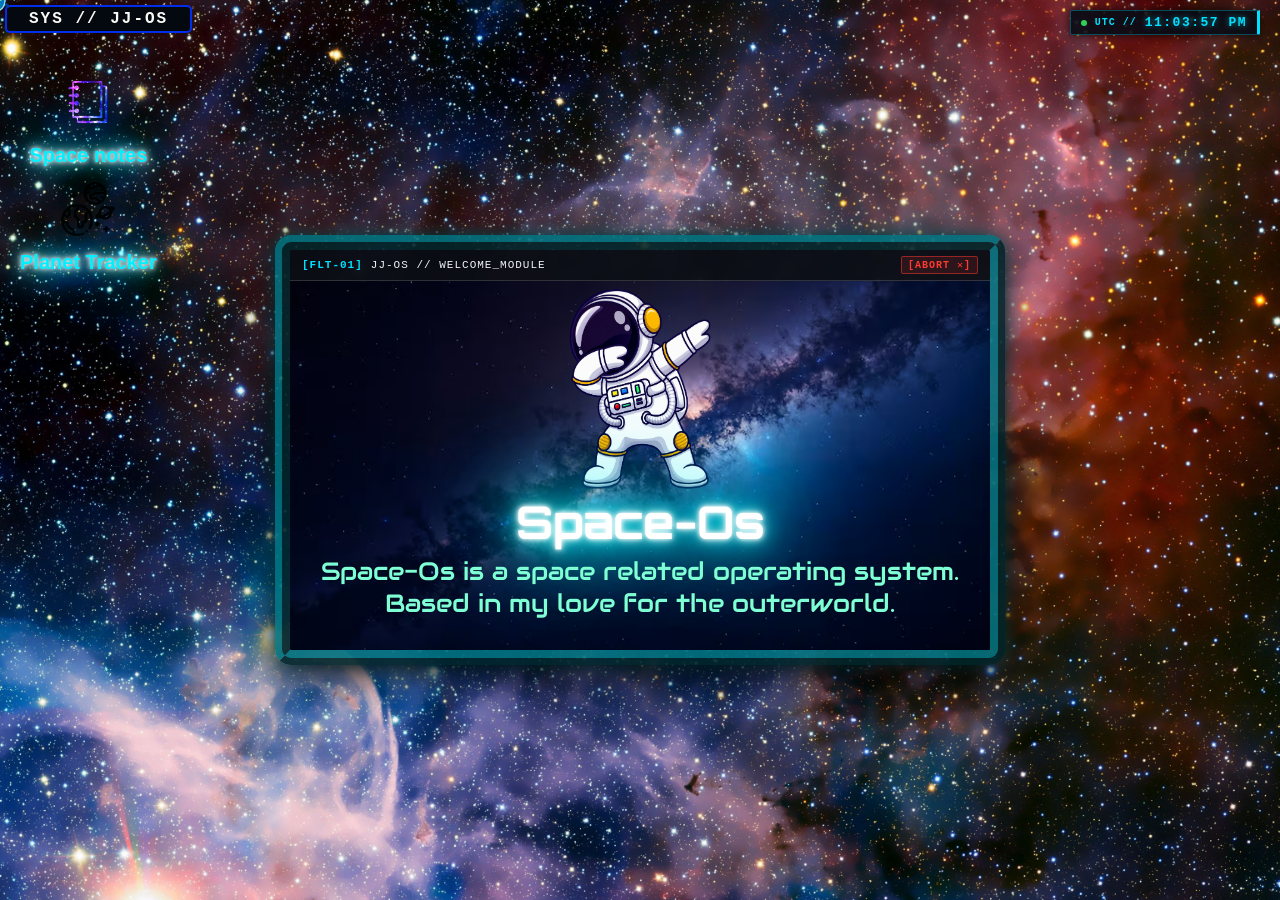
==== index.html @ 27deb39b "changed the look of my button" ====
<!DOCTYPE html>
<html lang="en">
<head>
  <meta charset="UTF-8">
  <meta name="viewport" content="width=device-width, initial-scale=1.0">
  <title>JJ-OS</title>
  <link rel="stylesheet" href="style.css">
  <link rel="stylesheet" href="Buttons.css">
  <link rel="preconnect" href="https://fonts.googleapis.com">
  <link rel="preconnect" href="https://fonts.gstatic.com" crossorigin>
  <link href="https://fonts.googleapis.com/css2?family=Share+Tech+Mono&display=swap" rel="stylesheet">
</head>
<body style="background-image: url('Main.png'); background-size: cover; background-repeat: no-repeat; background-position: center; margin: 0; height: 100vh; width: 100vw; overflow: hidden;">
  <div id="top" style="position: absolute; top: 0; left: 0; width: 100%; z-index: 9999; pointer-events: none;">
    <div id="timeElement" style="position: absolute; top: 10px; right: 20px; pointer-events: auto;"></div>
    <span id="welcomeopen" class="nc" style="pointer-events: auto;">
      SYS // JJ-OS
    </span>
  </div>

  <div id="welcome" style="position: absolute; top: 50%; left: 50%; transform: translate(-50%, -50%); width: 700px; height: 400px; border: 4mm ridge rgba(0, 112, 125, 0.9); border-radius: 16px; overflow: hidden; box-shadow: 0 10px 40px rgba(0, 0, 0, 0.95), 0 0 15px rgba(0, 112, 125, 0.8);">
    <div id="welcomeheader" style="height: 30px; background: rgba(8, 12, 20, 0.95); backdrop-filter: blur(5px); cursor: move; display: flex; align-items: center; justify-content: space-between; padding: 0 12px; color: #d1d5db; font-family: 'Consolas', 'Courier New', monospace; font-size: 11px; letter-spacing: 1px; border-bottom: 1px solid rgba(255, 255, 255, 0.15);">
      <div style="display: flex; align-items: center; gap: 8px;">
        <span style="color: #00e1ff; font-weight: bold;">[FLT-01]</span>
        <span style="text-transform: uppercase; color: #f3f4f6;">JJ-OS // WELCOME_MODULE</span>
      </div>
      <span id="welcomeclose" class="close-button1">
        [ABORT ✕]
      </span>
    </div>
    <iframe src="welcome.html" style="width: 100%; height: calc(100% - 30px); border: none; display: block;"></iframe>
  </div>

  <div id="desktopApps" style="padding-top: 60px; padding-left: 20px; display: inline-block;">
    <div id="notesOpen" class="desktop-icon" onclick="handleIconTap(event, this)">
      <img src="note.png" style="width: 54px; height: 54px; object-fit: contain;">
      <p class="app-title">Space notes</p>
    </div>
    <div id="starchartOpen" class="desktop-icon" onclick="handleIconTap(event, this)">
      <img src="planets.png" style="width: 54px; height: 54px; object-fit: contain;">
      <p class="app-title">Planet Tracker</p>
    </div>
  </div>

  <div id="spaceNotesApp" style="position: absolute; top: 120px; left: 300px; display: none; width: 800px; height: 500px; border: 4mm ridge rgba(0, 112, 125, 0.9); border-radius: 16px; overflow: hidden; box-shadow: 0 10px 40px rgba(0, 0, 0, 0.95), 0 0 15px rgba(0, 112, 125, 0.8);">
    <div id="spaceNotesAppheader" style="height: 30px; background: rgba(8, 12, 20, 0.95); backdrop-filter: blur(5px); cursor: move; display: flex; align-items: center; justify-content: space-between; padding: 0 12px; color: #d1d5db; font-family: 'Consolas', 'Courier New', monospace; font-size: 11px; letter-spacing: 1px; border-bottom: 1px solid rgba(255, 255, 255, 0.15);">
      <div style="display: flex; align-items: center; gap: 8px;">
        <span style="color: #00e1ff; font-weight: bold;">[APP-02]</span>
        <span style="text-transform: uppercase; color: #f3f4f6;">JJ-OS // SPACE_NOTES</span>
      </div>
      <button id="notesClose" class="close-button">[ABORT ✕]</button>
    </div>
    <iframe src="notes.html" style="width: 100%; height: calc(100% - 30px); border: none; display: block;"></iframe>
  </div>

  <div id="starchart-window" style="position: absolute; top: 140px; left: 350px; display: none; width: 800px; height: 500px; border: 4mm ridge rgba(0, 112, 125, 0.9); border-radius: 16px; overflow: hidden; box-shadow: 0 10px 40px rgba(0, 0, 0, 0.95), 0 0 15px rgba(0, 112, 125, 0.8);">
    <div id="starchart-windowheader" style="height: 30px; background: rgba(8, 12, 20, 0.95); backdrop-filter: blur(5px); cursor: move; display: flex; align-items: center; justify-content: space-between; padding: 0 12px; color: #d1d5db; font-family: 'Consolas', 'Courier New', monospace; font-size: 11px; letter-spacing: 1px; border-bottom: 1px solid rgba(255, 255, 255, 0.15);">
      <div style="display: flex; align-items: center; gap: 8px;">
        <span style="color: #00e1ff; font-weight: bold;">[APP-03]</span>
        <span style="text-transform: uppercase; color: #f3f4f6;">JJ-OS // PLANET_TRACKER</span>
      </div>
      <button id="starchartClose" class="close-button">[ABORT ✕]</button>
    </div>
    <iframe src="starchart.html" style="width: 100%; height: calc(100% - 30px); border: none; display: block;"></iframe>
  </div>

  <div class="cursor1">
    <svg viewBox="0 0 24 24" width="100%" height="100%" fill="none" xmlns="http://www.w3.org/2000/svg">
      <path d="M12 2C12 2 7 6 7 13C7 17 9 20 12 22C15 20 17 17 17 13C17 6 12 2 12 2Z" fill="#0077b6" stroke="#90e0ef" stroke-width="1.5"/>
      <path d="M7 14L3 17V20L7 18V14Z" fill="#023e8a"/>
      <path d="M17 14L21 17V20L17 18V14Z" fill="#023e8a"/>
      <circle cx="12" cy="10" r="2.5" fill="#011627" stroke="#90e0ef" stroke-width="1"/>
    </svg>
  </div>

  <script>
  document.addEventListener('mousemove', (e) => {
    window.parent.postMessage({ type: 'cursorMove', x: e.clientX, y: e.clientY }, '*');
  });
  
  document.addEventListener('mousedown', () => {
    window.parent.postMessage({ type: 'cursorDown' }, '*');
  });
  
  document.addEventListener('mouseup', () => {
    window.parent.postMessage({ type: 'cursorUp' }, '*');
  });
  </script>
  <script src="script.js"></script>

</body>
</html>
---- style.css ----
h1{
    color:#fff;
    font-size: 45px;
    font-family:'Orbitron', monospace;
    text-shadow: 
    0 0 4px #fff,
    0 0 10px #fff,
    0 0 20px #00FFFF,
    0 0 40px #00FFFF,
    0 0 80px #00FFFF,
    0 0 100px #00FFFF,
    0 0 150px #00FFFF;
    margin-bottom: 0;
    margin-top: 5px;
}
p{
    font-size: 25px;
    margin-top: 5px;
    color:aquamarine;
    font-family:'Audiowide', sans-serif
    
}
body,html{
    margin: 0;
    padding: 0;
    width: 100%;
    height: 100%;
    overflow: hidden;
}
.close-button1{
  display: flex;
  align-items: center;
  padding: 2px 6px;
  background: rgba(255, 59, 48, 0.12);
  color: #ff3b30;
  font-family: 'Consolas', 'Courier New', monospace;
  font-size: 10px;
  font-weight: bold;
  letter-spacing: 1px;
  border: 1px solid rgba(255, 59, 48, 0.5);
  border-radius: 2px;
  cursor: pointer;
  user-select: none;
  transition: all 0.2s ease;
  
}

.close-button1:hover{
    background-color:rgb(250, 66, 66);
}
.close-button1:active{
    scale: 0.98;
}
*{cursor:none;}

.cursor1{
    position:fixed;
    top:0;
    left:0;
    width: 24px;
    height: 24px;
    pointer-events:none;
    z-index:9999;
    transform:translate(-50%,-50%);

}
.thruster-particle {
    position: fixed;
    width: 6px;
    height: 6px;
    background-color: #00f0ff;
    border-radius: 50%;
    pointer-events: none;
    z-index: 99998;
    transform: translate(-50%, -50%);
    animation: thrusterFade 0.4s linear forwards;}

@keyframes thrusterFade {
    0% {
        opacity: 1;
        transform: translate(-50%, -50%) scale(1);
        background-color: #00f0ff;
        box-shadow: 0 0 8px #00f0ff;
    }
    50% {
        background-color: #ff9900;
        box-shadow: 0 0 8px #ff9900;
    }
    100% {
        opacity: 0;
        transform: translate(-50%, -50%) scale(0.2);
        background-color: #ff2200;
        box-shadow: 0 0 8px #ff2200;
    }}
    .no{
    position:absolute;
    display:inline-block;
    padding: 4px 25px;
    font-size: 15px;
    font-weight:800;
    text-align: center;
    border-radius:0;
    border: 2px solid rgba(0, 225, 255, 0.4); 
    border-left: 3px solid #00e1ff;
    background-color:rgba(8, 12, 20, 0.95);
    margin-top: 2px;
    user-select:none;
    font-family:'Share Tech Mono', monospace;
    color:white;
}
.no:hover{
    background-color:rgba(35, 41, 54, 0.82);
    border-color: rgba(112, 238, 255, 0.4);
}
.notes-container {
    height: 100vh;
    width:100%;
    background:#080c14;
    display:flex;
    flex-direction:row;
    overflow:hidden;
}
.sidebar{
    width:220px;
    background-color:rgba(8,12,20,0.95);
    display:flex;
    flex-direction:column;
    border-right: 1px solid rgba(0, 225, 255, 0.3);
    padding: 10px;
    gap: 15px;
    box-sizing:border-box;
}
.content-area{
    display:flex;
    flex-direction:column;
    flex:1;
    padding: 20px;
    gap: 15px;
    background-color:rgba(8,12,20,0.95);
    overflow:hidden;
}
.log-list{
    display:flex;
    flex-direction:column;
    gap: 10px;
    overflow-y:hidden;
}
.log-item{
    padding: 12px;
    background-color: rgba(4, 8, 15, 0.6);
    border:1px solid rgba(0, 225, 255, 0.2);
}
.log-item:active{
    border:1px solid rgba(0, 225, 255, 0.1);
    background-color: rgba(0, 225, 255, 0.1);
}
.sidebar-header{
    display:flex;
    flex-direction: row;
    justify-content: space-between;
    font-family:'Share Tech Mono', monospace;
    font-size: 20px;
    letter-spacing:  1.5px;
    color: #00a8b5;
    margin-bottom: 10px;
    border-bottom:2px solid rgba(0, 225, 255, 0.15);
}
.log-title{
    font-family:'Orbitron', sans-serif;
    color:white;
    font-weight: bold;
    margin-top: 0;
}      
.log-date{
    font-family:'Share Tech Mono', monospace;
    color: #00a8b5;
    font-size: larger;
} 
.th{
    display: flex;
    flex-direction: row;
    justify-content: space-between;
    padding-top: 10px;
    padding-right :0px;
    border: 1px solid rgba(0, 225, 255, 0.3);
    background: rgba(4, 8, 15,1);
    align-items:center

}
.status-ok{
    font-family:'Share Tech Mono', monospace;
    color:#00ff88;
    font-size: 12px;
    font-weight: bold;
    letter-spacing: 1px;

}
.th h2{
    font-family: 'Orbitron', sans-serif;
    color: #ffffff;
    font-size: 1.1rem;
    letter-spacing: 2px;
    margin: 0;
}
.th p{
    font-size: 14px;
    padding-right: 0px;
}
.ec{
    display:flex;
    flex-direction: column;
    flex: 1;
    background: rgba(4, 8, 5, 0.8);
    border: 1px solid rba(0,225,255,0.3);
    padding: 15px;
    box-sizing: border-box;
}
.prompt{
    font-family:'Share Tech Mono', monospace;
    font-size: 15px;
    font-weight: bold;
    color:rgba(0, 225, 255, 0.7) ;
}
.log-input{
    display: flex;
    flex:1;
    overflow: hidden;
    width: 100%;
    background-color: rgba(4, 8, 5, 0.8);
    color: #e0f7fc;
    font-family:'Share Tech Mono', monospace;
    border: none;
    outline: none;
}
.l-button{
    display: block;
    width:100%;
    padding-top: 10px;
    font-family:'Share Tech Mono', monospace;
    font-size: 19px;
    font-weight: bold;
    color:#00e1ff;
    background: rgb(2, 5, 10);
    border: 1px solid #00e1ff;
}
.l-button:hover{
    background: #00e1ff;
    color:black;
    border: 1px solid black;
}
.l-button:active{
    scale: 0.98;
}
.app-title{
    font-family: 'Orbitron', sans-serif;
    font-size: 20px;
    color:#00f0ff;
    text-shadow: 
    0 0 4px #fff,
    0 0 10px #fff,
    0 0 20px #00FFFF,
    0 0 40px #00FFFF,
    0 0 80px #00FFFF,
    0 0 100px #00FFFF,
    0 0 150px #00FFFF;
    margin-bottom: 0;
    margin-top: 5px;
    font-weight: bold;
}
.desktop-icon{
    display:flex;
    flex-direction: column;
    align-items: center;
    justify-content:center;
    height: auto;
    
}
.desktop-icon img{
    margin-bottom: 10px;
    margin-top: 15px;
    box-shadow:(0 0 6px rgba(0, 225, 255, 0.4));
}
.desktop-icon.selected{
    background: rgba(0, 225, 255, 0.25);
    border: 1px solid #00e1ff;
    border-radius: 20;
}
---- Buttons.css ----
.nc {
  display:inline-flex;
  position: absolute;
  top: 5px;
  left: 5px;
  font-family: 'Courier New', Courier, monospace;
  color: #FAF9F6;
  font-weight: bold;
  letter-spacing: 2px;
  border: 2px solid rgb(2, 45, 236);
  border-radius: 5px;
  padding: 3px 22px;
  background-color: rgba(4, 8, 15,1);
  user-select: none;
}
.nc:hover {
  background-color: rgb(6, 24, 54);
  border-color: #00e1ff;
  box-shadow: 0 0 10px rgba(0, 225, 255, 0.5);
}
.close-button {
  display: flex;
  align-items: center;
  padding: 2px 6px;
  background: rgba(255, 59, 48, 0.12);
  color: #ff3b30;
  font-family: 'Consolas', 'Courier New', monospace;
  font-size: 10px;
  font-weight: bold;
  letter-spacing: 1px;
  border: 1px solid rgba(255, 59, 48, 0.5);
  border-radius: 2px;
  cursor: pointer;
  user-select: none;
  transition: all 0.2s ease;
}

.close-button:active {
  background: rgba(255, 59, 48, 0.4);
  color: #ffffff;
}
.close-button:hover{
    background-color:rgb(250, 66, 66);
}
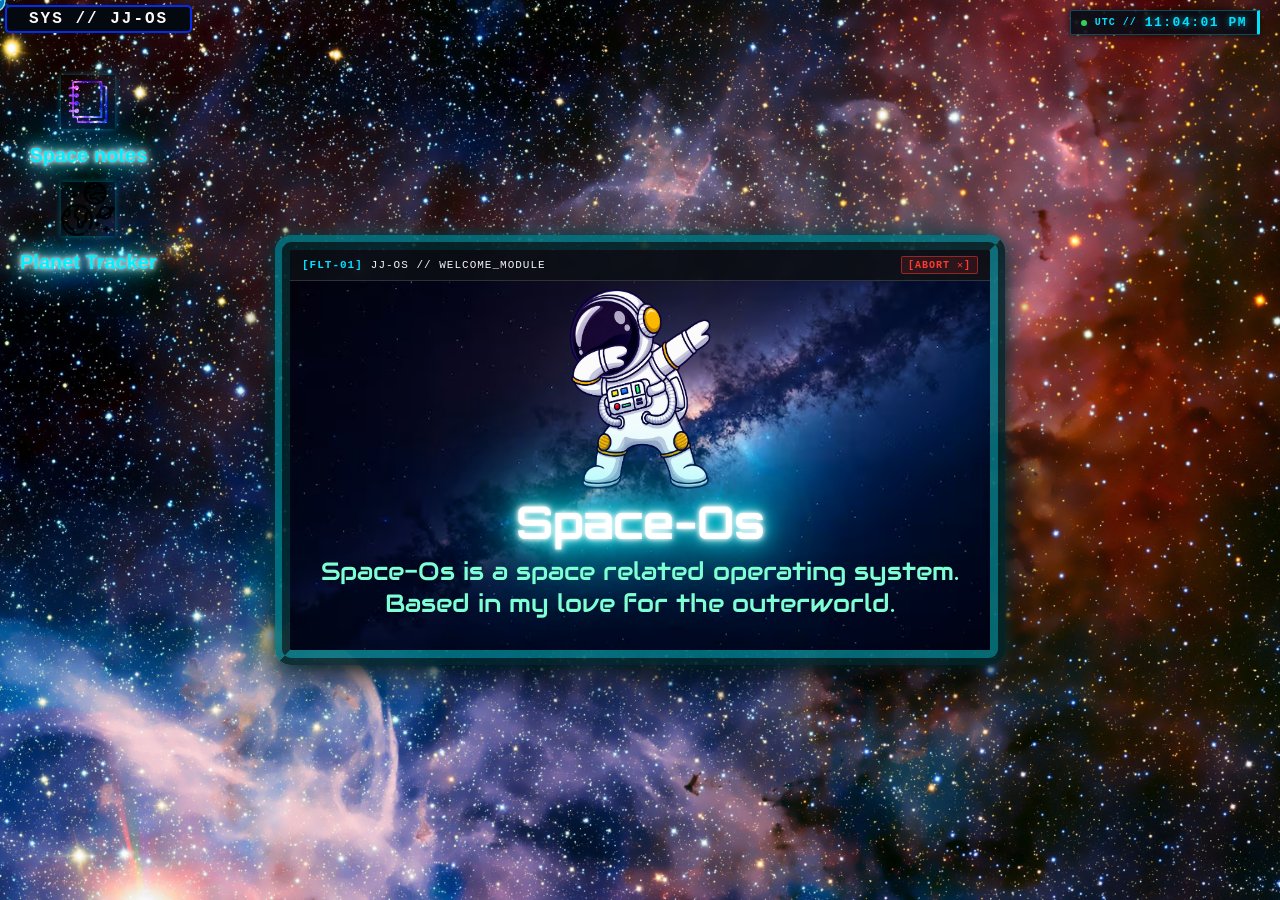
==== commit f4f885d7: "added localstorage" ====
--- a/index.html
+++ b/index.html
@@ -9,7 +9,9 @@
   <link rel="preconnect" href="https://fonts.googleapis.com">
   <link rel="preconnect" href="https://fonts.gstatic.com" crossorigin>
   <link href="https://fonts.googleapis.com/css2?family=Share+Tech+Mono&display=swap" rel="stylesheet">
+  <script src="script.js" defer></script>
 </head>
+<script src="storage.js"></script>
 <body style="background-image: url('Main.png'); background-size: cover; background-repeat: no-repeat; background-position: center; margin: 0; height: 100vh; width: 100vw; overflow: hidden;">
   <div id="top" style="position: absolute; top: 0; left: 0; width: 100%; z-index: 9999; pointer-events: none;">
     <div id="timeElement" style="position: absolute; top: 10px; right: 20px; pointer-events: auto;"></div>
@@ -73,9 +75,14 @@
     </svg>
   </div>
 
-  <script>
+<script>
   document.addEventListener('mousemove', (e) => {
-    window.parent.postMessage({ type: 'cursorMove', x: e.clientX, y: e.clientY }, '*');
+    // Send relative coordinates along with iframe viewport offsets
+    window.parent.postMessage({ 
+      type: 'cursorMove', 
+      x: e.clientX, 
+      y: e.clientY 
+    }, '*');
   });
   
   document.addEventListener('mousedown', () => {
@@ -85,8 +92,8 @@
   document.addEventListener('mouseup', () => {
     window.parent.postMessage({ type: 'cursorUp' }, '*');
   });
-  </script>
-  <script src="script.js"></script>
+</script>
+
 
 </body>
 </html>
--- a/style.css
+++ b/style.css
@@ -1,69 +1,70 @@
-h1{
-    color:#fff;
+h1 {
+    color: #fff;
     font-size: 45px;
-    font-family:'Orbitron', monospace;
+    font-family: 'Orbitron', monospace;
     text-shadow: 
-    0 0 4px #fff,
-    0 0 10px #fff,
-    0 0 20px #00FFFF,
-    0 0 40px #00FFFF,
-    0 0 80px #00FFFF,
-    0 0 100px #00FFFF,
-    0 0 150px #00FFFF;
+        0 0 4px #fff,
+        0 0 10px #fff,
+        0 0 20px #00FFFF,
+        0 0 40px #00FFFF,
+        0 0 80px #00FFFF,
+        0 0 100px #00FFFF,
+        0 0 150px #00FFFF;
     margin-bottom: 0;
     margin-top: 5px;
 }
-p{
+
+p {
     font-size: 25px;
     margin-top: 5px;
-    color:aquamarine;
-    font-family:'Audiowide', sans-serif
-    
-}
-body,html{
+    color: aquamarine;
+    font-family: 'Audiowide', sans-serif;
+}
+
+body, html {
     margin: 0;
     padding: 0;
     width: 100%;
     height: 100%;
     overflow: hidden;
 }
-.close-button1{
-  display: flex;
-  align-items: center;
-  padding: 2px 6px;
-  background: rgba(255, 59, 48, 0.12);
-  color: #ff3b30;
-  font-family: 'Consolas', 'Courier New', monospace;
-  font-size: 10px;
-  font-weight: bold;
-  letter-spacing: 1px;
-  border: 1px solid rgba(255, 59, 48, 0.5);
-  border-radius: 2px;
-  cursor: pointer;
-  user-select: none;
-  transition: all 0.2s ease;
-  
-}
-
-.close-button1:hover{
-    background-color:rgb(250, 66, 66);
-}
-.close-button1:active{
-    scale: 0.98;
-}
-*{cursor:none;}
-
-.cursor1{
-    position:fixed;
-    top:0;
-    left:0;
+
+.close-button1 {
+    display: flex;
+    align-items: center;
+    padding: 2px 6px;
+    background: rgba(255, 59, 48, 0.12);
+    color: #ff3b30;
+    font-family: 'Consolas', 'Courier New', monospace;
+    font-size: 10px;
+    font-weight: bold;
+    letter-spacing: 1px;
+    border: 1px solid rgba(255, 59, 48, 0.5);
+    border-radius: 2px;
+    cursor: pointer;
+    user-select: none;
+    transition: all 0.2s ease;
+}
+
+.close-button1:hover {
+    background-color: rgb(250, 66, 66);
+}
+
+.close-button1:active {
+    transform: scale(0.98);
+}
+
+.cursor1 {
+    position: fixed;
+    top: 0;
+    left: 0;
     width: 24px;
     height: 24px;
-    pointer-events:none;
-    z-index:9999;
-    transform:translate(-50%,-50%);
-
-}
+    pointer-events: none;
+    z-index: 9999;
+    transform: translate(-50%, -50%);
+}
+
 .thruster-particle {
     position: fixed;
     width: 6px;
@@ -73,7 +74,8 @@
     pointer-events: none;
     z-index: 99998;
     transform: translate(-50%, -50%);
-    animation: thrusterFade 0.4s linear forwards;}
+    animation: thrusterFade 0.4s linear forwards;
+}
 
 @keyframes thrusterFade {
     0% {
@@ -91,197 +93,221 @@
         transform: translate(-50%, -50%) scale(0.2);
         background-color: #ff2200;
         box-shadow: 0 0 8px #ff2200;
-    }}
-    .no{
-    position:absolute;
-    display:inline-block;
+    }
+}
+
+.no {
+    position: absolute;
+    display: inline-block;
     padding: 4px 25px;
     font-size: 15px;
-    font-weight:800;
+    font-weight: 800;
     text-align: center;
-    border-radius:0;
+    border-radius: 0;
     border: 2px solid rgba(0, 225, 255, 0.4); 
     border-left: 3px solid #00e1ff;
-    background-color:rgba(8, 12, 20, 0.95);
+    background-color: rgba(8, 12, 20, 0.95);
     margin-top: 2px;
-    user-select:none;
-    font-family:'Share Tech Mono', monospace;
-    color:white;
-}
-.no:hover{
-    background-color:rgba(35, 41, 54, 0.82);
+    user-select: none;
+    font-family: 'Share Tech Mono', monospace;
+    color: white;
+}
+
+.no:hover {
+    background-color: rgba(35, 41, 54, 0.82);
     border-color: rgba(112, 238, 255, 0.4);
 }
+
 .notes-container {
     height: 100vh;
-    width:100%;
-    background:#080c14;
-    display:flex;
-    flex-direction:row;
-    overflow:hidden;
-}
-.sidebar{
-    width:220px;
-    background-color:rgba(8,12,20,0.95);
-    display:flex;
-    flex-direction:column;
+    width: 100%;
+    background: #080c14;
+    display: flex;
+    flex-direction: row;
+    overflow: hidden;
+}
+
+.sidebar {
+    width: 220px;
+    background-color: rgba(8, 12, 20, 0.95);
+    display: flex;
+    flex-direction: column;
     border-right: 1px solid rgba(0, 225, 255, 0.3);
     padding: 10px;
     gap: 15px;
-    box-sizing:border-box;
-}
-.content-area{
-    display:flex;
-    flex-direction:column;
-    flex:1;
+    box-sizing: border-box;
+}
+
+.content-area {
+    display: flex;
+    flex-direction: column;
+    flex: 1;
     padding: 20px;
     gap: 15px;
-    background-color:rgba(8,12,20,0.95);
-    overflow:hidden;
-}
-.log-list{
-    display:flex;
-    flex-direction:column;
+    background-color: rgba(8, 12, 20, 0.95);
+    overflow: hidden;
+}
+
+.log-list {
+    display: flex;
+    flex-direction: column;
     gap: 10px;
-    overflow-y:hidden;
-}
-.log-item{
+}
+
+.log-item {
     padding: 12px;
     background-color: rgba(4, 8, 15, 0.6);
-    border:1px solid rgba(0, 225, 255, 0.2);
-}
-.log-item:active{
-    border:1px solid rgba(0, 225, 255, 0.1);
+    border: 1px solid rgba(0, 225, 255, 0.2);
+    cursor: pointer;
+}
+
+.log-item:active {
+    border: 1px solid rgba(0, 225, 255, 0.1);
     background-color: rgba(0, 225, 255, 0.1);
 }
-.sidebar-header{
-    display:flex;
+
+.sidebar-header {
+    display: flex;
     flex-direction: row;
     justify-content: space-between;
-    font-family:'Share Tech Mono', monospace;
+    font-family: 'Share Tech Mono', monospace;
     font-size: 20px;
-    letter-spacing:  1.5px;
+    letter-spacing: 1.5px;
     color: #00a8b5;
     margin-bottom: 10px;
-    border-bottom:2px solid rgba(0, 225, 255, 0.15);
-}
-.log-title{
-    font-family:'Orbitron', sans-serif;
-    color:white;
+    border-bottom: 2px solid rgba(0, 225, 255, 0.15);
+}
+
+.log-title {
+    font-family: 'Orbitron', sans-serif;
+    color: white;
     font-weight: bold;
     margin-top: 0;
 }      
-.log-date{
-    font-family:'Share Tech Mono', monospace;
+
+.log-date {
+    font-family: 'Share Tech Mono', monospace;
     color: #00a8b5;
     font-size: larger;
 } 
-.th{
+
+.th {
     display: flex;
     flex-direction: row;
     justify-content: space-between;
-    padding-top: 10px;
-    padding-right :0px;
+    padding: 10px 15px;
     border: 1px solid rgba(0, 225, 255, 0.3);
-    background: rgba(4, 8, 15,1);
-    align-items:center
-
-}
-.status-ok{
-    font-family:'Share Tech Mono', monospace;
-    color:#00ff88;
+    background: rgba(4, 8, 15, 1);
+    align-items: center;
+}
+
+.status-ok {
+    font-family: 'Share Tech Mono', monospace;
+    color: #00ff88;
     font-size: 12px;
     font-weight: bold;
     letter-spacing: 1px;
-
-}
-.th h2{
+}
+
+.th h2 {
     font-family: 'Orbitron', sans-serif;
     color: #ffffff;
     font-size: 1.1rem;
     letter-spacing: 2px;
     margin: 0;
 }
-.th p{
+
+.th p {
     font-size: 14px;
     padding-right: 0px;
 }
-.ec{
-    display:flex;
+
+.ec {
+    display: flex;
     flex-direction: column;
     flex: 1;
     background: rgba(4, 8, 5, 0.8);
-    border: 1px solid rba(0,225,255,0.3);
+    border: 1px solid rgba(0, 225, 255, 0.3);
     padding: 15px;
     box-sizing: border-box;
 }
-.prompt{
-    font-family:'Share Tech Mono', monospace;
+
+.prompt {
+    font-family: 'Share Tech Mono', monospace;
     font-size: 15px;
     font-weight: bold;
-    color:rgba(0, 225, 255, 0.7) ;
-}
-.log-input{
-    display: flex;
-    flex:1;
+    color: rgba(0, 225, 255, 0.7);
+}
+
+.log-input {
+    display: flex;
+    flex: 1;
     overflow: hidden;
     width: 100%;
     background-color: rgba(4, 8, 5, 0.8);
     color: #e0f7fc;
-    font-family:'Share Tech Mono', monospace;
+    font-family: 'Share Tech Mono', monospace;
     border: none;
     outline: none;
-}
-.l-button{
+    resize: none;
+}
+
+.l-button {
     display: block;
-    width:100%;
-    padding-top: 10px;
-    font-family:'Share Tech Mono', monospace;
+    width: 100%;
+    padding: 10px 0;
+    font-family: 'Share Tech Mono', monospace;
     font-size: 19px;
     font-weight: bold;
-    color:#00e1ff;
+    color: #00e1ff;
     background: rgb(2, 5, 10);
     border: 1px solid #00e1ff;
-}
-.l-button:hover{
+    cursor: pointer;
+}
+
+.l-button:hover {
     background: #00e1ff;
-    color:black;
+    color: black;
     border: 1px solid black;
 }
-.l-button:active{
-    scale: 0.98;
-}
-.app-title{
+
+.l-button:active {
+    transform: scale(0.98);
+}
+
+.app-title {
     font-family: 'Orbitron', sans-serif;
     font-size: 20px;
-    color:#00f0ff;
+    color: #00f0ff;
     text-shadow: 
-    0 0 4px #fff,
-    0 0 10px #fff,
-    0 0 20px #00FFFF,
-    0 0 40px #00FFFF,
-    0 0 80px #00FFFF,
-    0 0 100px #00FFFF,
-    0 0 150px #00FFFF;
+        0 0 4px #fff,
+        0 0 10px #fff,
+        0 0 20px #00FFFF,
+        0 0 40px #00FFFF,
+        0 0 80px #00FFFF,
+        0 0 100px #00FFFF,
+        0 0 150px #00FFFF;
     margin-bottom: 0;
     margin-top: 5px;
     font-weight: bold;
 }
-.desktop-icon{
-    display:flex;
+
+.desktop-icon {
+    display: flex;
     flex-direction: column;
     align-items: center;
-    justify-content:center;
+    justify-content: center;
     height: auto;
-    
-}
-.desktop-icon img{
+}
+
+.desktop-icon img {
     margin-bottom: 10px;
     margin-top: 15px;
-    box-shadow:(0 0 6px rgba(0, 225, 255, 0.4));
-}
-.desktop-icon.selected{
+    box-shadow: 0 0 6px rgba(0, 225, 255, 0.4);
+}
+
+.desktop-icon.selected {
     background: rgba(0, 225, 255, 0.25);
     border: 1px solid #00e1ff;
-    border-radius: 20;
+    border-radius: 20px;
 }
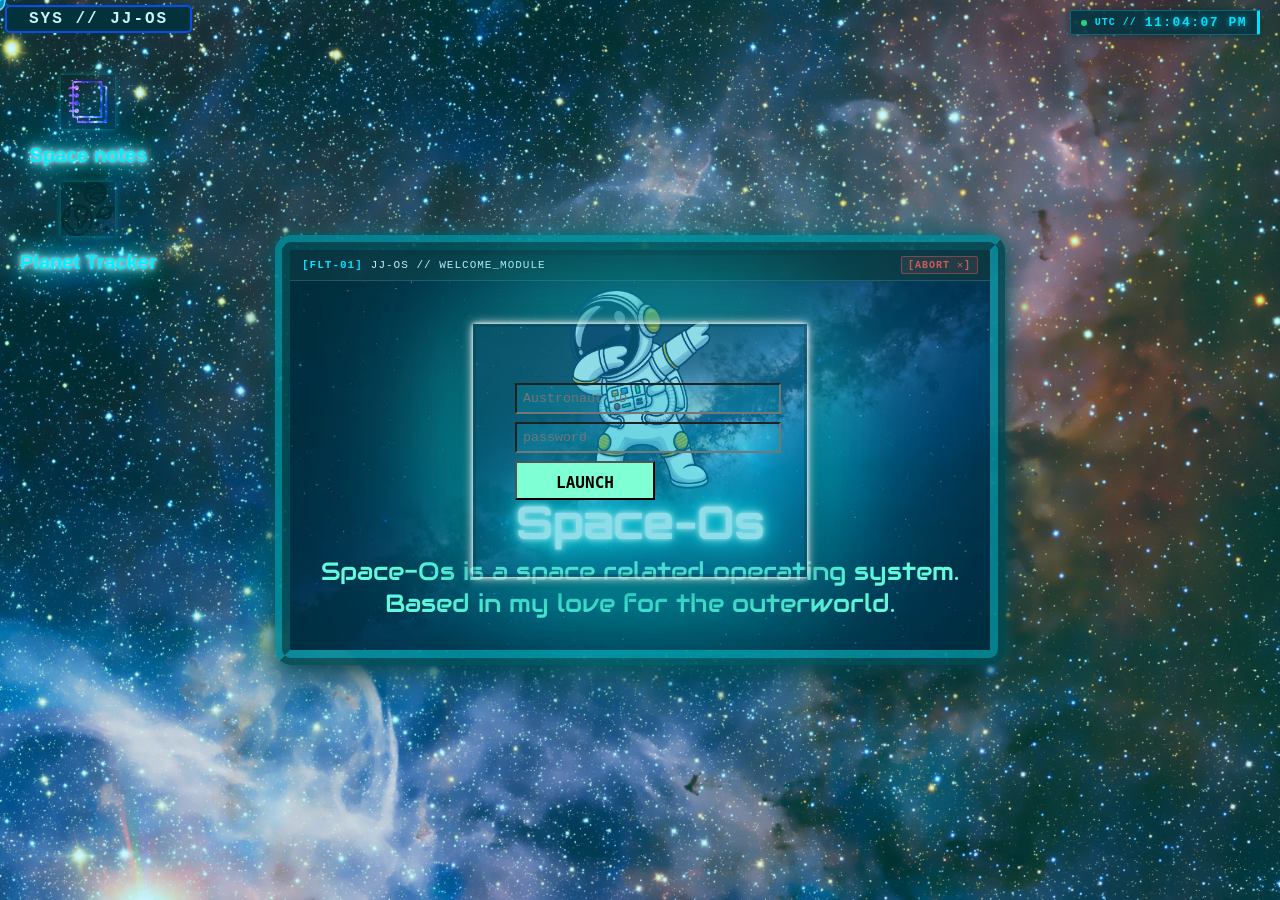
==== commit 91bdf773: "Pending changes exported from your codespace" ====
--- a/index.html
+++ b/index.html
@@ -10,9 +10,14 @@
   <link rel="preconnect" href="https://fonts.gstatic.com" crossorigin>
   <link href="https://fonts.googleapis.com/css2?family=Share+Tech+Mono&display=swap" rel="stylesheet">
   <script src="script.js" defer></script>
+  <link rel="stylesheet" href="login.css">
+  <script src="script.js" defer></script>
 </head>
 <script src="storage.js"></script>
 <body style="background-image: url('Main.png'); background-size: cover; background-repeat: no-repeat; background-position: center; margin: 0; height: 100vh; width: 100vw; overflow: hidden;">
+  <iframe id="login-screen" src="login.html" style="position: fixed; top: 0; left: 0; width: 100vw; height: 100vh; z-index: 99999; border: none;"></iframe>
+  
+  
   <div id="top" style="position: absolute; top: 0; left: 0; width: 100%; z-index: 9999; pointer-events: none;">
     <div id="timeElement" style="position: absolute; top: 10px; right: 20px; pointer-events: auto;"></div>
     <span id="welcomeopen" class="nc" style="pointer-events: auto;">
--- a/login.css
+++ b/login.css
@@ -0,0 +1,78 @@
+#login-screen{
+    display: flex;
+    justify-content: center;
+    position: fixed;
+    top: 0px;
+    left: 0px;
+    align-items: center;
+    width: 100vw;
+    height: 100vh;
+    z-index: 9999;
+    flex-direction: column;
+    background-color: rgba(0, 225, 255, 0.1);
+    font-family: 'Share Tech Mono', monospace;
+    color: black;
+}
+#inner-login{
+    width: 250px;
+    background-color: rgba(8, 161, 181, 0.313);
+    justify-content: center;
+    text-align: center;
+    padding: 39px;
+    padding-top: 56px;
+    border: 3px solid rgba(0, 64, 72, 0.313) ;
+    box-shadow: 
+     0 0 4px #fff,
+        0 0 10px #fff,
+        0 0 20px rgba(0, 64, 72, 0.313),
+        0 0 40px rgba(0, 64, 72, 0.313),
+        0 0 80px rgba(0, 64, 72, 0.313),
+        0 0 100px rgba(0, 64, 72, 0.313),
+        0 0 150px #00FFFF;
+}
+#username{
+    display: block;
+    width: 100%;
+    padding: 6px;
+    margin-bottom: 8px;
+    background-color: rgba(11, 188, 211, 0.184);
+    font-family: 'Courier New', Courier, monospace;
+    color: #b59a02;
+}
+#username:focus{
+    background-color: rgba(35, 113, 123, 0.384);
+    border-color:rgb(35, 113, 123) ;
+}
+#password{
+    display: block;
+    width: 100%;
+    padding: 6px;
+    margin-bottom: 8px;
+    background-color: rgba(11, 188, 211, 0.184);
+    font-family: 'Courier New', Courier, monospace;
+    color: #b59a02;
+}
+#password:focus{
+    background-color: rgba(35, 113, 123, 0.384);
+    border-color:rgb(35, 113, 123) ;
+}
+#login-btn{
+    display: flex;
+    padding-top: 10px;
+    padding-bottom: 25px;
+    width: 140px;
+    height: 30px;
+    justify-content: center;
+    align-self: center;
+    background-color: aquamarine;
+    cursor: pointer;
+    font-family: 'Orbitron', monospace;
+    font-weight: bolder;
+    font-size: 16px;
+}
+#login-error{
+    color: red;
+    font-size: 10px;
+    margin-top: 10px;
+    min-height: 15px;
+}
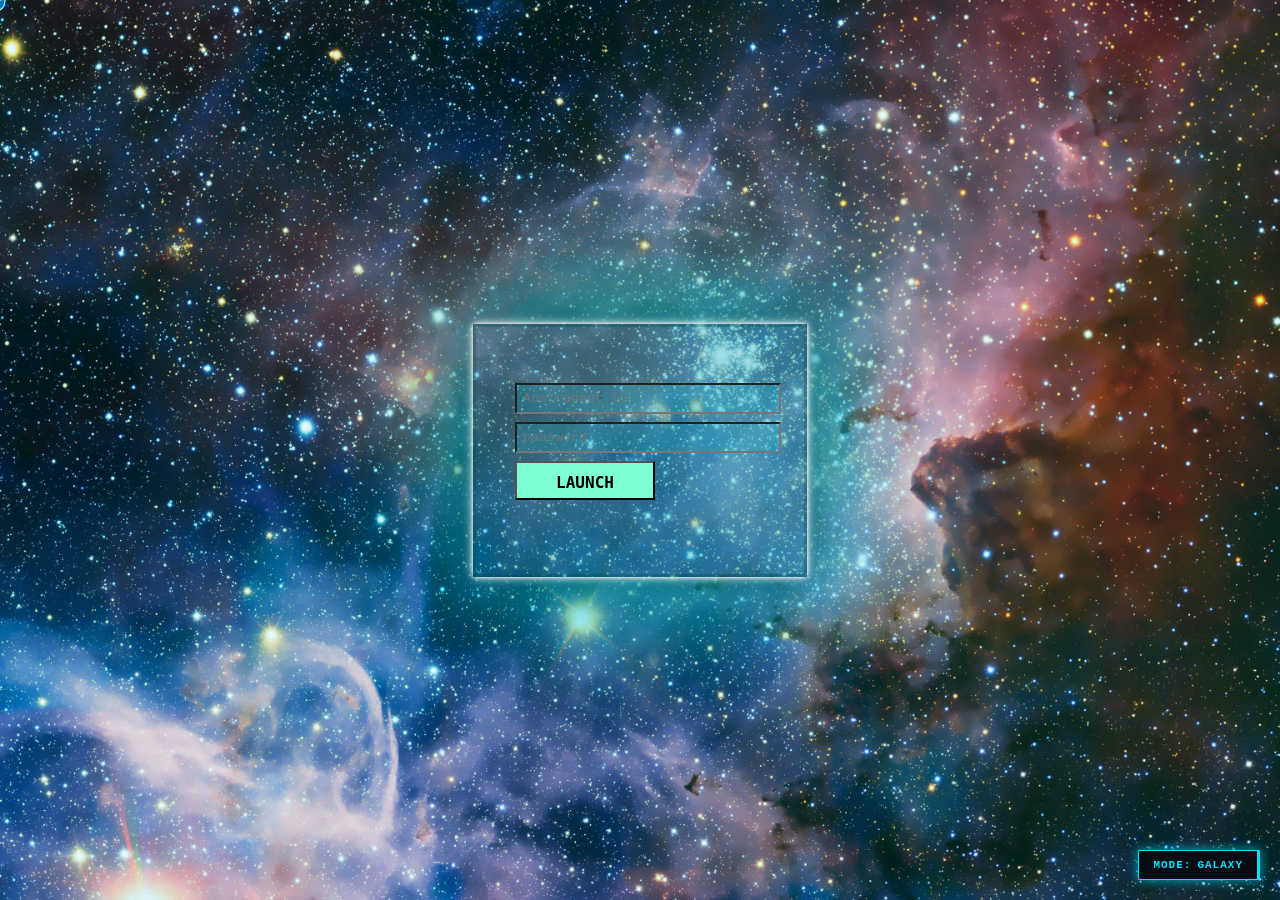
==== commit 6184f838: "Added  space ambience" ====
--- a/index.html
+++ b/index.html
@@ -1,104 +1,214 @@
 <!DOCTYPE html>
+
 <html lang="en">
+
 <head>
-  <meta charset="UTF-8">
-  <meta name="viewport" content="width=device-width, initial-scale=1.0">
-  <title>JJ-OS</title>
-  <link rel="stylesheet" href="style.css">
-  <link rel="stylesheet" href="Buttons.css">
-  <link rel="preconnect" href="https://fonts.googleapis.com">
-  <link rel="preconnect" href="https://fonts.gstatic.com" crossorigin>
-  <link href="https://fonts.googleapis.com/css2?family=Share+Tech+Mono&display=swap" rel="stylesheet">
-  <script src="script.js" defer></script>
-  <link rel="stylesheet" href="login.css">
-  <script src="script.js" defer></script>
+
+<meta charset="UTF-8">
+
+<meta name="viewport" content="width=device-width, initial-scale=1.0">
+
+<title>JJ-OS</title>
+
+<link rel="stylesheet" href="style.css">
+
+<link rel="stylesheet" href="Buttons.css">
+
+<link rel="preconnect" href="https://fonts.googleapis.com">
+
+<link rel="preconnect" href="https://fonts.gstatic.com" crossorigin>
+
+<link href="https://fonts.googleapis.com/css2?family=Share+Tech+Mono&display=swap" rel="stylesheet">
+
+<script src="script.js" defer></script>
+
+<link rel="stylesheet" href="login.css">
+
+<script src="script.js" defer></script>
+
 </head>
+
 <script src="storage.js"></script>
+
 <body style="background-image: url('Main.png'); background-size: cover; background-repeat: no-repeat; background-position: center; margin: 0; height: 100vh; width: 100vw; overflow: hidden;">
-  <iframe id="login-screen" src="login.html" style="position: fixed; top: 0; left: 0; width: 100vw; height: 100vh; z-index: 99999; border: none;"></iframe>
-  
-  
-  <div id="top" style="position: absolute; top: 0; left: 0; width: 100%; z-index: 9999; pointer-events: none;">
-    <div id="timeElement" style="position: absolute; top: 10px; right: 20px; pointer-events: auto;"></div>
-    <span id="welcomeopen" class="nc" style="pointer-events: auto;">
-      SYS // JJ-OS
-    </span>
-  </div>
-
-  <div id="welcome" style="position: absolute; top: 50%; left: 50%; transform: translate(-50%, -50%); width: 700px; height: 400px; border: 4mm ridge rgba(0, 112, 125, 0.9); border-radius: 16px; overflow: hidden; box-shadow: 0 10px 40px rgba(0, 0, 0, 0.95), 0 0 15px rgba(0, 112, 125, 0.8);">
-    <div id="welcomeheader" style="height: 30px; background: rgba(8, 12, 20, 0.95); backdrop-filter: blur(5px); cursor: move; display: flex; align-items: center; justify-content: space-between; padding: 0 12px; color: #d1d5db; font-family: 'Consolas', 'Courier New', monospace; font-size: 11px; letter-spacing: 1px; border-bottom: 1px solid rgba(255, 255, 255, 0.15);">
-      <div style="display: flex; align-items: center; gap: 8px;">
-        <span style="color: #00e1ff; font-weight: bold;">[FLT-01]</span>
-        <span style="text-transform: uppercase; color: #f3f4f6;">JJ-OS // WELCOME_MODULE</span>
-      </div>
-      <span id="welcomeclose" class="close-button1">
-        [ABORT ✕]
-      </span>
-    </div>
-    <iframe src="welcome.html" style="width: 100%; height: calc(100% - 30px); border: none; display: block;"></iframe>
-  </div>
-
-  <div id="desktopApps" style="padding-top: 60px; padding-left: 20px; display: inline-block;">
-    <div id="notesOpen" class="desktop-icon" onclick="handleIconTap(event, this)">
-      <img src="note.png" style="width: 54px; height: 54px; object-fit: contain;">
-      <p class="app-title">Space notes</p>
-    </div>
-    <div id="starchartOpen" class="desktop-icon" onclick="handleIconTap(event, this)">
-      <img src="planets.png" style="width: 54px; height: 54px; object-fit: contain;">
-      <p class="app-title">Planet Tracker</p>
-    </div>
-  </div>
-
-  <div id="spaceNotesApp" style="position: absolute; top: 120px; left: 300px; display: none; width: 800px; height: 500px; border: 4mm ridge rgba(0, 112, 125, 0.9); border-radius: 16px; overflow: hidden; box-shadow: 0 10px 40px rgba(0, 0, 0, 0.95), 0 0 15px rgba(0, 112, 125, 0.8);">
-    <div id="spaceNotesAppheader" style="height: 30px; background: rgba(8, 12, 20, 0.95); backdrop-filter: blur(5px); cursor: move; display: flex; align-items: center; justify-content: space-between; padding: 0 12px; color: #d1d5db; font-family: 'Consolas', 'Courier New', monospace; font-size: 11px; letter-spacing: 1px; border-bottom: 1px solid rgba(255, 255, 255, 0.15);">
-      <div style="display: flex; align-items: center; gap: 8px;">
-        <span style="color: #00e1ff; font-weight: bold;">[APP-02]</span>
-        <span style="text-transform: uppercase; color: #f3f4f6;">JJ-OS // SPACE_NOTES</span>
-      </div>
-      <button id="notesClose" class="close-button">[ABORT ✕]</button>
-    </div>
-    <iframe src="notes.html" style="width: 100%; height: calc(100% - 30px); border: none; display: block;"></iframe>
-  </div>
-
-  <div id="starchart-window" style="position: absolute; top: 140px; left: 350px; display: none; width: 800px; height: 500px; border: 4mm ridge rgba(0, 112, 125, 0.9); border-radius: 16px; overflow: hidden; box-shadow: 0 10px 40px rgba(0, 0, 0, 0.95), 0 0 15px rgba(0, 112, 125, 0.8);">
-    <div id="starchart-windowheader" style="height: 30px; background: rgba(8, 12, 20, 0.95); backdrop-filter: blur(5px); cursor: move; display: flex; align-items: center; justify-content: space-between; padding: 0 12px; color: #d1d5db; font-family: 'Consolas', 'Courier New', monospace; font-size: 11px; letter-spacing: 1px; border-bottom: 1px solid rgba(255, 255, 255, 0.15);">
-      <div style="display: flex; align-items: center; gap: 8px;">
-        <span style="color: #00e1ff; font-weight: bold;">[APP-03]</span>
-        <span style="text-transform: uppercase; color: #f3f4f6;">JJ-OS // PLANET_TRACKER</span>
-      </div>
-      <button id="starchartClose" class="close-button">[ABORT ✕]</button>
-    </div>
-    <iframe src="starchart.html" style="width: 100%; height: calc(100% - 30px); border: none; display: block;"></iframe>
-  </div>
-
-  <div class="cursor1">
-    <svg viewBox="0 0 24 24" width="100%" height="100%" fill="none" xmlns="http://www.w3.org/2000/svg">
-      <path d="M12 2C12 2 7 6 7 13C7 17 9 20 12 22C15 20 17 17 17 13C17 6 12 2 12 2Z" fill="#0077b6" stroke="#90e0ef" stroke-width="1.5"/>
-      <path d="M7 14L3 17V20L7 18V14Z" fill="#023e8a"/>
-      <path d="M17 14L21 17V20L17 18V14Z" fill="#023e8a"/>
-      <circle cx="12" cy="10" r="2.5" fill="#011627" stroke="#90e0ef" stroke-width="1"/>
-    </svg>
-  </div>
+
+<iframe id="login-screen" src="login.html" style="position: fixed; top: 0; left: 0; width: 100vw; height: 100vh; z-index: 99999; border: none;"></iframe>
+
+
+
+<div id="top" style="position: absolute; top: 0; left: 0; width: 100%; z-index: 9999; pointer-events: none;">
+
+<div id="timeElement" style="position: absolute; top: 10px; right: 20px; pointer-events: auto;"></div>
+
+<span id="welcomeopen" class="nc" style="pointer-events: auto;">
+
+SYS // JJ-OS
+
+</span>
+
+</div>
+
+
+
+<div id="welcome" style="position: absolute; top: 50%; left: 50%; transform: translate(-50%, -50%); width: 700px; height: 400px; background-color: #87ceeb; border: 4mm ridge rgba(0, 112, 125, 0.9); border-radius: 16px; overflow: hidden; box-shadow: 0 10px 40px rgb(0, 0, 0), 0 0 20px rgb(0, 112, 125);">
+
+<div id="welcomeheader" style="height: 30px; background: rgba(8, 12, 20, 0.95); backdrop-filter: blur(5px); cursor: move; display: flex; align-items: center; justify-content: space-between; padding: 0 12px; color: #d1d5db; font-family: 'Consolas', 'Courier New', monospace; font-size: 11px; letter-spacing: 1px; border-bottom: 1px solid rgba(255, 255, 255, 0.15);">
+
+<div style="display: flex; align-items: center; gap: 8px;">
+
+<span style="color: #00e1ff; font-weight: bold;">[FLT-01]</span>
+
+<span style="text-transform: uppercase; color: #f3f4f6;">JJ-OS // WELCOME_MODULE</span>
+
+</div>
+
+<span id="welcomeclose" class="close-button1">
+
+[ABORT ✕]
+
+</span>
+
+</div>
+
+<iframe src="welcome.html" style="width: 100%; height: calc(100% - 30px); border: none; display: block;"></iframe>
+
+</div>
+
+
+
+<div id="desktopApps" style="padding-top: 60px; padding-left: 20px; display: inline-block;">
+
+<div id="notesOpen" class="desktop-icon" onclick="handleIconTap(event, this)">
+
+<img src="note.png" style="width: 54px; height: 54px; object-fit: contain;">
+
+<p class="app-title">Space notes</p>
+
+</div>
+
+<div id="starchartOpen" class="desktop-icon" onclick="handleIconTap(event, this)">
+
+<img src="planets.png" style="width: 54px; height: 54px; object-fit: contain;">
+
+<p class="app-title">Planet Tracker</p>
+
+</div>
+
+</div>
+
+
+
+<div id="spaceNotesApp" style="position: absolute; top: 120px; left: 300px; display: none; width: 800px; height: 500px; border: 4mm ridge rgba(0, 112, 125, 0.9); border-radius: 16px; overflow: hidden; box-shadow: 0 10px 40px rgba(0, 0, 0, 0.95), 0 0 15px rgba(0, 112, 125, 0.8);">
+
+<div id="spaceNotesAppheader" style="height: 30px; background: rgba(8, 12, 20, 0.95); backdrop-filter: blur(5px); cursor: move; display: flex; align-items: center; justify-content: space-between; padding: 0 12px; color: #d1d5db; font-family: 'Consolas', 'Courier New', monospace; font-size: 11px; letter-spacing: 1px; border-bottom: 1px solid rgba(255, 255, 255, 0.15);">
+
+<div style="display: flex; align-items: center; gap: 8px;">
+
+<span style="color: #00e1ff; font-weight: bold;">[APP-02]</span>
+
+<span style="text-transform: uppercase; color: #f3f4f6;">JJ-OS // SPACE_NOTES</span>
+
+</div>
+
+<button id="notesClose" class="close-button">[ABORT ✕]</button>
+
+</div>
+
+<iframe src="notes.html" style="width: 100%; height: calc(100% - 30px); border: none; display: block;"></iframe>
+
+</div>
+
+
+
+<div id="starchart-window" style="position: absolute; top: 140px; left: 350px; display: none; width: 800px; height: 500px; border: 4mm ridge rgba(0, 112, 125, 0.9); border-radius: 16px; overflow: hidden; box-shadow: 0 10px 40px rgba(0, 0, 0, 0.95), 0 0 15px rgba(0, 112, 125, 0.8);">
+
+<div id="starchart-windowheader" style="height: 30px; background: rgba(8, 12, 20, 0.95); backdrop-filter: blur(5px); cursor: move; display: flex; align-items: center; justify-content: space-between; padding: 0 12px; color: #d1d5db; font-family: 'Consolas', 'Courier New', monospace; font-size: 11px; letter-spacing: 1px; border-bottom: 1px solid rgba(255, 255, 255, 0.15);">
+
+<div style="display: flex; align-items: center; gap: 8px;">
+
+<span style="color: #00e1ff; font-weight: bold;">[APP-03]</span>
+
+<span style="text-transform: uppercase; color: #f3f4f6;">JJ-OS // PLANET_TRACKER</span>
+
+</div>
+
+<button id="starchartClose" class="close-button">[ABORT ✕]</button>
+
+</div>
+
+<iframe src="starchart.html" style="width: 100%; height: calc(100% - 30px); border: none; display: block;"></iframe>
+
+</div>
+
+
+
+<div class="cursor1">
+
+<svg viewBox="0 0 24 24" width="100%" height="100%" fill="none" xmlns="http://www.w3.org/2000/svg">
+
+<path d="M12 2C12 2 7 6 7 13C7 17 9 20 12 22C15 20 17 17 17 13C17 6 12 2 12 2Z" fill="#0077b6" stroke="#90e0ef" stroke-width="1.5"/>
+
+<path d="M7 14L3 17V20L7 18V14Z" fill="#023e8a"/>
+
+<path d="M17 14L21 17V20L17 18V14Z" fill="#023e8a"/>
+
+<circle cx="12" cy="10" r="2.5" fill="#011627" stroke="#90e0ef" stroke-width="1"/>
+
+</svg>
+
+</div>
+
+<div style="position: absolute;display: flex;justify-content: flex-end; padding-right: 30px;box-sizing: border-box; top: 39px; left: 0; width: 100%; z-index: 9999; pointer-events: none;">
+
+<span id="music" class="nc1" style="pointer-events: auto;">
+
+music
+
+</span>
+
+</div>
+
+
 
 <script>
-  document.addEventListener('mousemove', (e) => {
-    // Send relative coordinates along with iframe viewport offsets
-    window.parent.postMessage({ 
-      type: 'cursorMove', 
-      x: e.clientX, 
-      y: e.clientY 
-    }, '*');
-  });
-  
-  document.addEventListener('mousedown', () => {
-    window.parent.postMessage({ type: 'cursorDown' }, '*');
-  });
-  
-  document.addEventListener('mouseup', () => {
-    window.parent.postMessage({ type: 'cursorUp' }, '*');
-  });
+
+document.addEventListener('mousemove', (e) => {
+
+// Send relative coordinates along with iframe viewport offsets
+
+window.parent.postMessage({
+
+type: 'cursorMove',
+
+x: e.clientX,
+
+y: e.clientY
+
+}, '*');
+
+});
+
+
+document.addEventListener('mousedown', () => {
+
+window.parent.postMessage({ type: 'cursorDown' }, '*');
+
+});
+
+
+document.addEventListener('mouseup', () => {
+
+window.parent.postMessage({ type: 'cursorUp' }, '*');
+
+});
+
 </script>
 
 
+
+
+
 </body>
-</html>+
+</html>
+
--- a/style.css
+++ b/style.css
@@ -53,7 +53,9 @@
 .close-button1:active {
     transform: scale(0.98);
 }
-
+body {
+  cursor: none;
+}
 .cursor1 {
     position: fixed;
     top: 0;
@@ -63,6 +65,7 @@
     pointer-events: none;
     z-index: 9999;
     transform: translate(-50%, -50%);
+
 }
 
 .thruster-particle {
--- a/Buttons.css
+++ b/Buttons.css
@@ -42,4 +42,24 @@
 }
 .close-button:hover{
     background-color:rgb(250, 66, 66);
+}
+.nc1 {
+   display: flex;
+   align-items: center;
+   gap: 8px;
+   width : 100px;
+   height: 25px;
+   background: rgba(8, 12, 20, 0.9);
+   border: 1px solid var(--theme-color, #00e1ff);
+   border-right: 3px solid var(--theme-color, #00e1ff);
+   border-radius: 2px;
+   box-shadow: 0 0 10px rgba(0, 0, 0, 0.8);
+   color: var(--theme-color, #00e1ff);
+   justify-content:center;
+
+}
+.nc1:hover {
+  background-color: rgb(6, 24, 54);
+  border-color: #00e1ff;
+  box-shadow: 0 0 10px rgba(0, 225, 255, 0.5);
 }
--- a/login.css
+++ b/login.css
@@ -65,7 +65,7 @@
     justify-content: center;
     align-self: center;
     background-color: aquamarine;
-    cursor: pointer;
+    sfsdfdsfdsfdsfsfdasdfsfefsfefefcursor: pointer;
     font-family: 'Orbitron', monospace;
     font-weight: bolder;
     font-size: 16px;
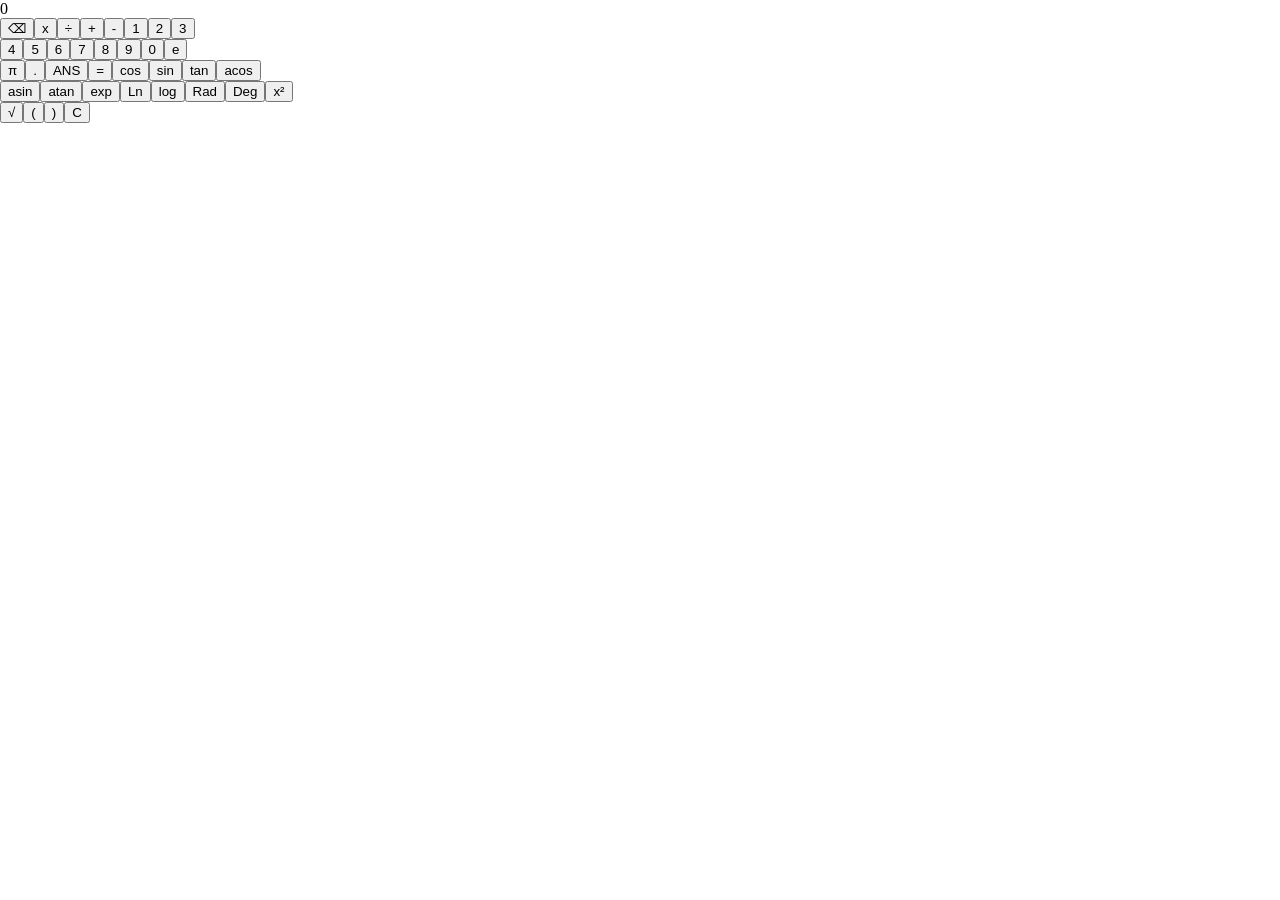
==== commit 0b4ae515: "clac 1" ====
--- a/index.html
+++ b/index.html
@@ -1,214 +1,34 @@
 <!DOCTYPE html>
+<html lang="en">
+<head>
+  <meta charset="UTF-8">
+  <meta name="viewport" content="width=device-width, initial-scale=1.0">
+  <title>Calculator</title>
+  <link rel="stylesheet" href="style.css">
+  <link rel="stylesheet" href="Buttons.css">
+  <link rel="preconnect" href="https://fonts.googleapis.com">
+  <link rel="preconnect" href="https://fonts.gstatic.com" crossorigin>
+  <link href="https://fonts.googleapis.com/css2?family=Share+Tech+Mono&display=swap" rel="stylesheet">
+  <link rel="stylesheet" href="login.css">
+  <script src="calculator.js" defer></script>
+</head>
+<body>
+    <div class="calculator">
+        <div class = "calc-container">
+            <div class = "output">
+                <div class =" operation">
+                <div class="value"></div>
+                </div>
 
-<html lang="en">
+                <div class="result">
+                    <div class="value"> 0</div>
+                </div>
 
-<head>
-
-<meta charset="UTF-8">
-
-<meta name="viewport" content="width=device-width, initial-scale=1.0">
-
-<title>JJ-OS</title>
-
-<link rel="stylesheet" href="style.css">
-
-<link rel="stylesheet" href="Buttons.css">
-
-<link rel="preconnect" href="https://fonts.googleapis.com">
-
-<link rel="preconnect" href="https://fonts.gstatic.com" crossorigin>
-
-<link href="https://fonts.googleapis.com/css2?family=Share+Tech+Mono&display=swap" rel="stylesheet">
-
-<script src="script.js" defer></script>
-
-<link rel="stylesheet" href="login.css">
-
-<script src="script.js" defer></script>
-
-</head>
-
-<script src="storage.js"></script>
-
-<body style="background-image: url('Main.png'); background-size: cover; background-repeat: no-repeat; background-position: center; margin: 0; height: 100vh; width: 100vw; overflow: hidden;">
-
-<iframe id="login-screen" src="login.html" style="position: fixed; top: 0; left: 0; width: 100vw; height: 100vh; z-index: 99999; border: none;"></iframe>
-
-
-
-<div id="top" style="position: absolute; top: 0; left: 0; width: 100%; z-index: 9999; pointer-events: none;">
-
-<div id="timeElement" style="position: absolute; top: 10px; right: 20px; pointer-events: auto;"></div>
-
-<span id="welcomeopen" class="nc" style="pointer-events: auto;">
-
-SYS // JJ-OS
-
-</span>
-
-</div>
-
-
-
-<div id="welcome" style="position: absolute; top: 50%; left: 50%; transform: translate(-50%, -50%); width: 700px; height: 400px; background-color: #87ceeb; border: 4mm ridge rgba(0, 112, 125, 0.9); border-radius: 16px; overflow: hidden; box-shadow: 0 10px 40px rgb(0, 0, 0), 0 0 20px rgb(0, 112, 125);">
-
-<div id="welcomeheader" style="height: 30px; background: rgba(8, 12, 20, 0.95); backdrop-filter: blur(5px); cursor: move; display: flex; align-items: center; justify-content: space-between; padding: 0 12px; color: #d1d5db; font-family: 'Consolas', 'Courier New', monospace; font-size: 11px; letter-spacing: 1px; border-bottom: 1px solid rgba(255, 255, 255, 0.15);">
-
-<div style="display: flex; align-items: center; gap: 8px;">
-
-<span style="color: #00e1ff; font-weight: bold;">[FLT-01]</span>
-
-<span style="text-transform: uppercase; color: #f3f4f6;">JJ-OS // WELCOME_MODULE</span>
-
-</div>
-
-<span id="welcomeclose" class="close-button1">
-
-[ABORT ✕]
-
-</span>
-
-</div>
-
-<iframe src="welcome.html" style="width: 100%; height: calc(100% - 30px); border: none; display: block;"></iframe>
-
-</div>
-
-
-
-<div id="desktopApps" style="padding-top: 60px; padding-left: 20px; display: inline-block;">
-
-<div id="notesOpen" class="desktop-icon" onclick="handleIconTap(event, this)">
-
-<img src="note.png" style="width: 54px; height: 54px; object-fit: contain;">
-
-<p class="app-title">Space notes</p>
-
-</div>
-
-<div id="starchartOpen" class="desktop-icon" onclick="handleIconTap(event, this)">
-
-<img src="planets.png" style="width: 54px; height: 54px; object-fit: contain;">
-
-<p class="app-title">Planet Tracker</p>
-
-</div>
-
-</div>
-
-
-
-<div id="spaceNotesApp" style="position: absolute; top: 120px; left: 300px; display: none; width: 800px; height: 500px; border: 4mm ridge rgba(0, 112, 125, 0.9); border-radius: 16px; overflow: hidden; box-shadow: 0 10px 40px rgba(0, 0, 0, 0.95), 0 0 15px rgba(0, 112, 125, 0.8);">
-
-<div id="spaceNotesAppheader" style="height: 30px; background: rgba(8, 12, 20, 0.95); backdrop-filter: blur(5px); cursor: move; display: flex; align-items: center; justify-content: space-between; padding: 0 12px; color: #d1d5db; font-family: 'Consolas', 'Courier New', monospace; font-size: 11px; letter-spacing: 1px; border-bottom: 1px solid rgba(255, 255, 255, 0.15);">
-
-<div style="display: flex; align-items: center; gap: 8px;">
-
-<span style="color: #00e1ff; font-weight: bold;">[APP-02]</span>
-
-<span style="text-transform: uppercase; color: #f3f4f6;">JJ-OS // SPACE_NOTES</span>
-
-</div>
-
-<button id="notesClose" class="close-button">[ABORT ✕]</button>
-
-</div>
-
-<iframe src="notes.html" style="width: 100%; height: calc(100% - 30px); border: none; display: block;"></iframe>
-
-</div>
-
-
-
-<div id="starchart-window" style="position: absolute; top: 140px; left: 350px; display: none; width: 800px; height: 500px; border: 4mm ridge rgba(0, 112, 125, 0.9); border-radius: 16px; overflow: hidden; box-shadow: 0 10px 40px rgba(0, 0, 0, 0.95), 0 0 15px rgba(0, 112, 125, 0.8);">
-
-<div id="starchart-windowheader" style="height: 30px; background: rgba(8, 12, 20, 0.95); backdrop-filter: blur(5px); cursor: move; display: flex; align-items: center; justify-content: space-between; padding: 0 12px; color: #d1d5db; font-family: 'Consolas', 'Courier New', monospace; font-size: 11px; letter-spacing: 1px; border-bottom: 1px solid rgba(255, 255, 255, 0.15);">
-
-<div style="display: flex; align-items: center; gap: 8px;">
-
-<span style="color: #00e1ff; font-weight: bold;">[APP-03]</span>
-
-<span style="text-transform: uppercase; color: #f3f4f6;">JJ-OS // PLANET_TRACKER</span>
-
-</div>
-
-<button id="starchartClose" class="close-button">[ABORT ✕]</button>
-
-</div>
-
-<iframe src="starchart.html" style="width: 100%; height: calc(100% - 30px); border: none; display: block;"></iframe>
-
-</div>
-
-
-
-<div class="cursor1">
-
-<svg viewBox="0 0 24 24" width="100%" height="100%" fill="none" xmlns="http://www.w3.org/2000/svg">
-
-<path d="M12 2C12 2 7 6 7 13C7 17 9 20 12 22C15 20 17 17 17 13C17 6 12 2 12 2Z" fill="#0077b6" stroke="#90e0ef" stroke-width="1.5"/>
-
-<path d="M7 14L3 17V20L7 18V14Z" fill="#023e8a"/>
-
-<path d="M17 14L21 17V20L17 18V14Z" fill="#023e8a"/>
-
-<circle cx="12" cy="10" r="2.5" fill="#011627" stroke="#90e0ef" stroke-width="1"/>
-
-</svg>
-
-</div>
-
-<div style="position: absolute;display: flex;justify-content: flex-end; padding-right: 30px;box-sizing: border-box; top: 39px; left: 0; width: 100%; z-index: 9999; pointer-events: none;">
-
-<span id="music" class="nc1" style="pointer-events: auto;">
-
-music
-
-</span>
-
-</div>
-
-
-
-<script>
-
-document.addEventListener('mousemove', (e) => {
-
-// Send relative coordinates along with iframe viewport offsets
-
-window.parent.postMessage({
-
-type: 'cursorMove',
-
-x: e.clientX,
-
-y: e.clientY
-
-}, '*');
-
-});
-
-
-document.addEventListener('mousedown', () => {
-
-window.parent.postMessage({ type: 'cursorDown' }, '*');
-
-});
-
-
-document.addEventListener('mouseup', () => {
-
-window.parent.postMessage({ type: 'cursorUp' }, '*');
-
-});
-
-</script>
-
-
-
+            </div>
+            <div class="input"></div>
+        </div>
+    </div>
 
 
 </body>
-
-</html>
-
+</html>
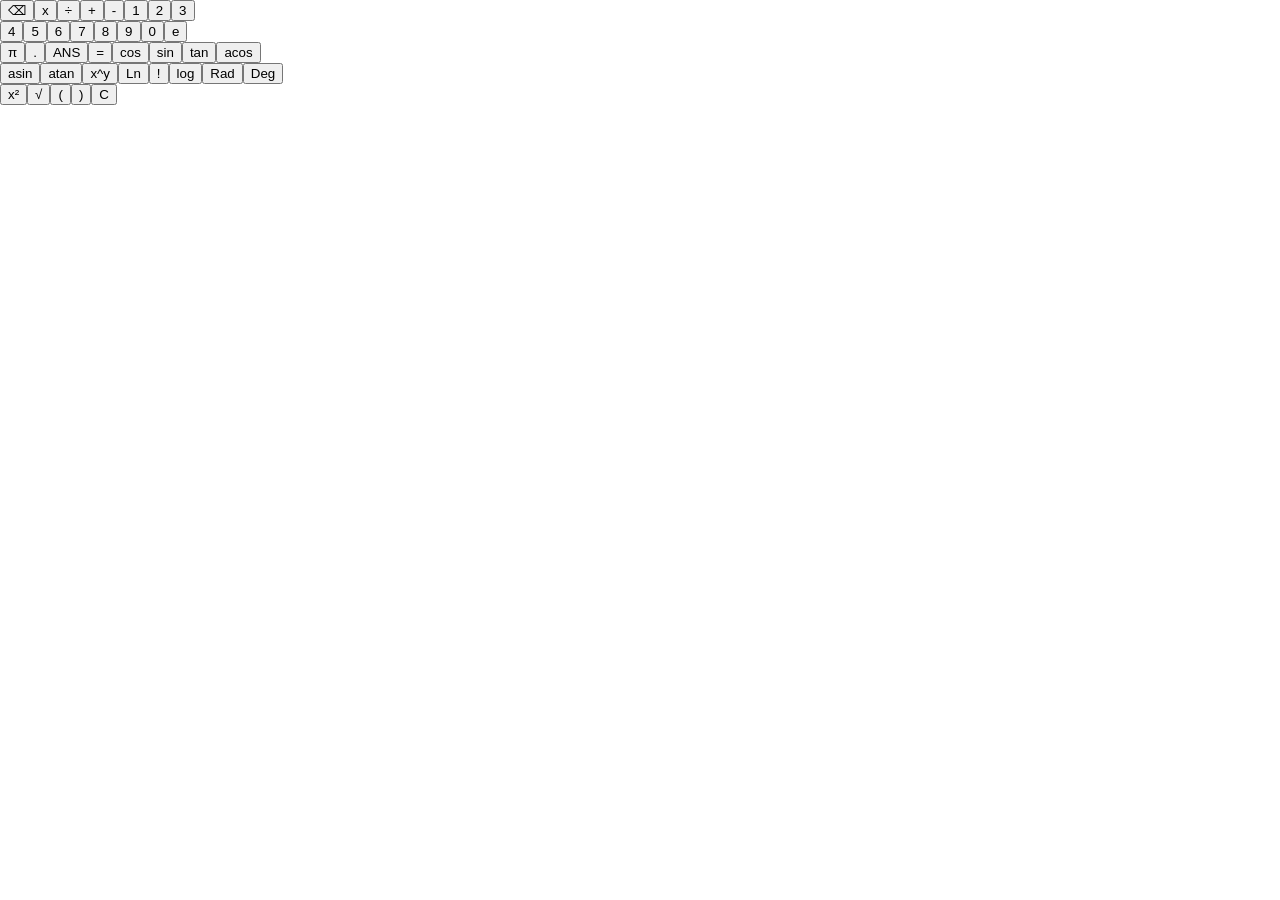
==== commit b0d1ac44: "ADDED ALL CALC FUNC (RAD , EXP)" ====
--- a/index.html
+++ b/index.html
@@ -21,7 +21,7 @@
                 </div>
 
                 <div class="result">
-                    <div class="value"> 0</div>
+                    <div class="value"> </div>
                 </div>
 
             </div>
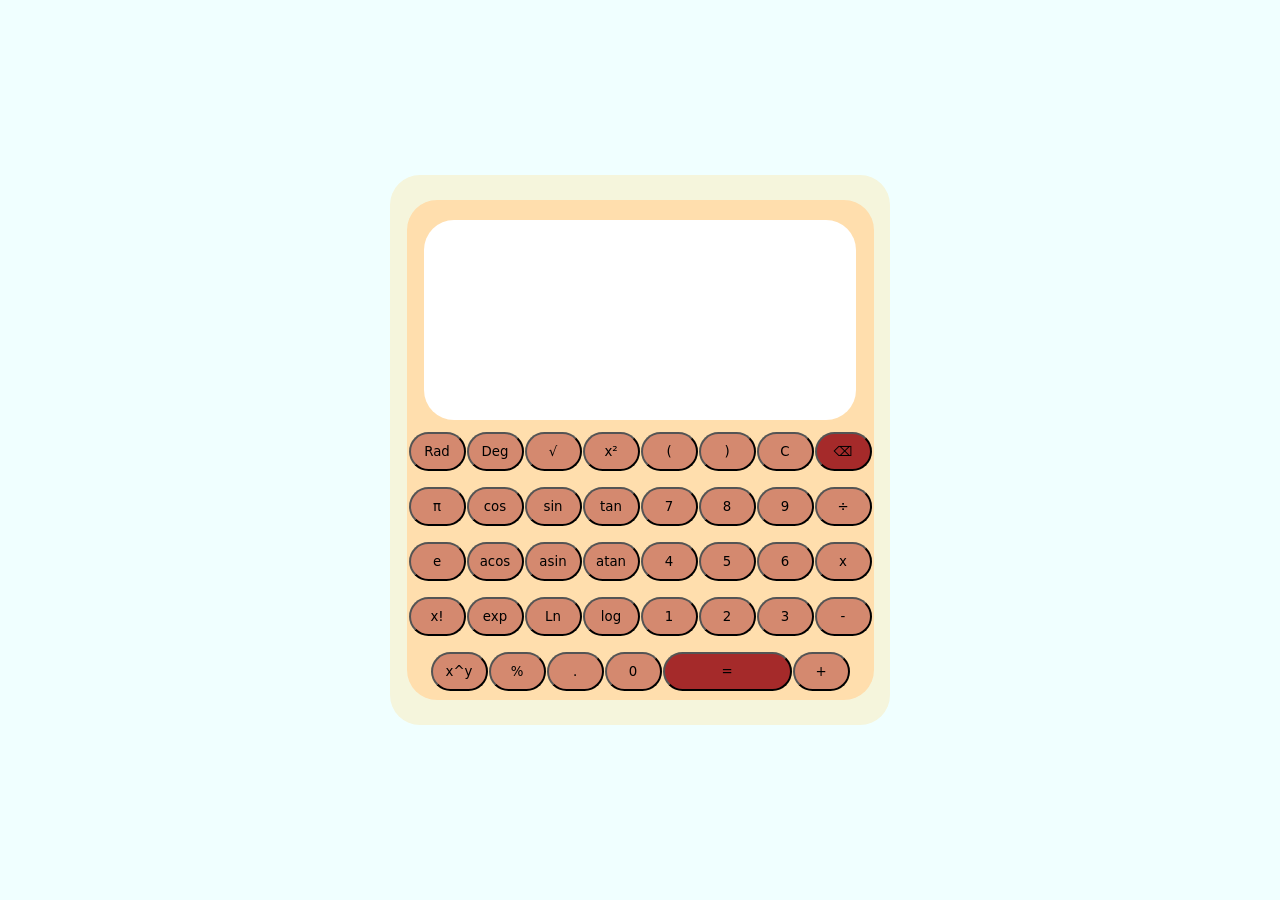
==== commit 910c7bc1: "Completed calculator css" ====
--- a/index.html
+++ b/index.html
@@ -9,7 +9,7 @@
   <link rel="preconnect" href="https://fonts.googleapis.com">
   <link rel="preconnect" href="https://fonts.gstatic.com" crossorigin>
   <link href="https://fonts.googleapis.com/css2?family=Share+Tech+Mono&display=swap" rel="stylesheet">
-  <link rel="stylesheet" href="login.css">
+  <link rel="stylesheet" href="calculator.css">
   <script src="calculator.js" defer></script>
 </head>
 <body>
--- a/calculator.css
+++ b/calculator.css
@@ -0,0 +1,85 @@
+@import url('https://fonts.cdnfonts.com/css/nasalization');
+*{
+    box-sizing: border-box;
+    margin: 0;
+    padding: 0;
+    font-family: 'Segoe UI',system-ui, -apple-system,  sans-serif;
+
+}
+body{
+    display: flex;
+    justify-content: center;
+    align-items:center;
+    background-color: azure;
+    
+}
+.calculator{
+    display: flex;
+    background-color: beige;
+    padding: 20;
+    width: 500px;
+    height: 550px;
+    justify-content: center;
+    border-radius: 30px;
+    border-color: black;
+}
+.calc-container{
+    display: flex;
+    padding-top: 188px;
+    flex-direction: column;
+
+    background-color: navajowhite;
+    width: 467px;
+    height: 500px;
+    align-self: center;
+    padding-top: 20px;
+    border-radius: 30px;
+}
+.output{
+
+    align-self: center;
+    width: 432px;
+    height: 200px;
+    border-radius: 30px;
+    background-color: white;
+    
+}
+.input{
+    display: flex;
+    align-self: center;
+    flex-direction: column;
+    gap: 4px;
+
+}
+.value{
+    display: flex;
+    align-self: center;
+    justify-content: center;
+    font-family: 'Nasalization Rg', sans-serif;
+    font-size: 45px;
+}
+.row{
+    display: flex;
+    justify-content: center;
+    gap: 1px;
+    width: 100%;
+    padding-top: 12px;
+}
+button{
+    border-radius: 89px;
+    width: 57px;
+    height: 39px;
+    align-self: center;
+    justify-content: center;
+    background-color: rgba(165, 42, 42, 0.474);
+}
+button#calculate{
+    background-color: brown;
+    width: 129px;
+}
+button#delete{
+    background-color: brown;
+}
+button.active{
+    background-color:aquamarine !important ;
+}
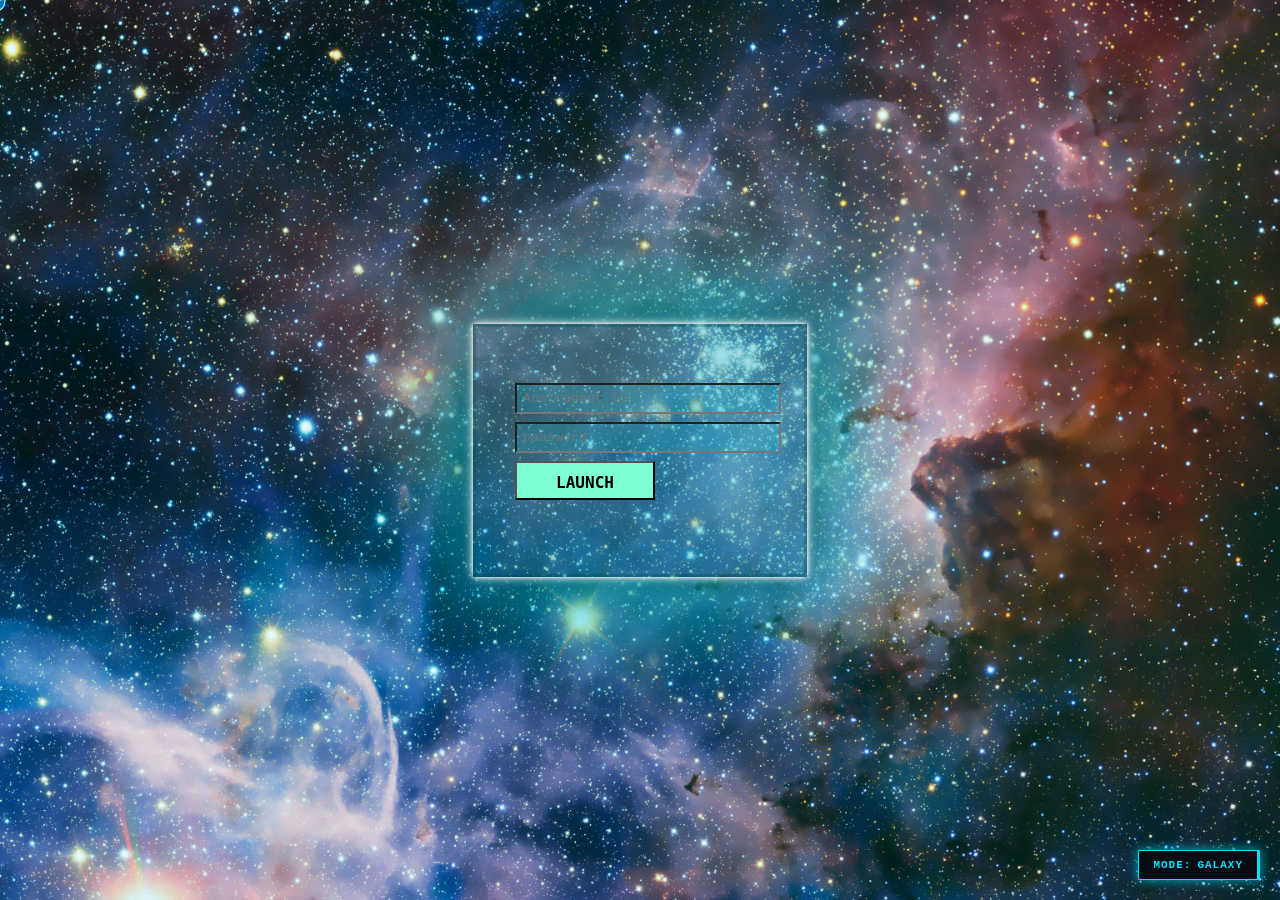
==== commit 2ca6a17b: "completed" ====
--- a/index.html
+++ b/index.html
@@ -1,34 +1,230 @@
 <!DOCTYPE html>
+
 <html lang="en">
+
 <head>
-  <meta charset="UTF-8">
-  <meta name="viewport" content="width=device-width, initial-scale=1.0">
-  <title>Calculator</title>
-  <link rel="stylesheet" href="style.css">
-  <link rel="stylesheet" href="Buttons.css">
-  <link rel="preconnect" href="https://fonts.googleapis.com">
-  <link rel="preconnect" href="https://fonts.gstatic.com" crossorigin>
-  <link href="https://fonts.googleapis.com/css2?family=Share+Tech+Mono&display=swap" rel="stylesheet">
-  <link rel="stylesheet" href="calculator.css">
-  <script src="calculator.js" defer></script>
+
+<meta charset="UTF-8">
+
+<meta name="viewport" content="width=device-width, initial-scale=1.0">
+
+<title>JJ-OS</title>
+
+<link rel="stylesheet" href="style.css">
+
+<link rel="stylesheet" href="Buttons.css">
+
+<link rel="preconnect" href="https://fonts.googleapis.com">
+
+<link rel="preconnect" href="https://fonts.gstatic.com" crossorigin>
+
+<link href="https://fonts.googleapis.com/css2?family=Share+Tech+Mono&display=swap" rel="stylesheet">
+
+<script src="script.js" defer></script>
+
+<link rel="stylesheet" href="login.css">
+
+<script src="script.js" defer></script>
+
 </head>
-<body>
-    <div class="calculator">
-        <div class = "calc-container">
-            <div class = "output">
-                <div class =" operation">
-                <div class="value"></div>
-                </div>
-
-                <div class="result">
-                    <div class="value"> </div>
-                </div>
-
-            </div>
-            <div class="input"></div>
-        </div>
-    </div>
+
+<script src="storage.js"></script>
+
+<body style="background-image: url('Main.png'); background-size: cover; background-repeat: no-repeat; background-position: center; margin: 0; height: 100vh; width: 100vw; overflow: hidden;">
+
+<iframe id="login-screen" src="login.html" style="position: fixed; top: 0; left: 0; width: 100vw; height: 100vh; z-index: 99999; border: none;"></iframe>
+
+
+
+<div id="top" style="position: absolute; top: 0; left: 0; width: 100%; z-index: 9999; pointer-events: none;">
+
+<div id="timeElement" style="position: absolute; top: 10px; right: 20px; pointer-events: auto;"></div>
+
+<span id="welcomeopen" class="nc" style="pointer-events: auto;">
+
+SYS // JJ-OS
+
+</span>
+
+</div>
+
+
+
+<div id="welcome" style="position: absolute; top: 50%; left: 50%; transform: translate(-50%, -50%); width: 700px; height: 400px; background-color: #87ceeb; border: 4mm ridge rgba(0, 112, 125, 0.9); border-radius: 16px; overflow: hidden; box-shadow: 0 10px 40px rgb(0, 0, 0), 0 0 20px rgb(0, 112, 125);">
+
+<div id="welcomeheader" style="height: 30px; background: rgba(8, 12, 20, 0.95); backdrop-filter: blur(5px); cursor: move; display: flex; align-items: center; justify-content: space-between; padding: 0 12px; color: #d1d5db; font-family: 'Consolas', 'Courier New', monospace; font-size: 11px; letter-spacing: 1px; border-bottom: 1px solid rgba(255, 255, 255, 0.15);">
+
+<div style="display: flex; align-items: center; gap: 8px;">
+
+<span style="color: #00e1ff; font-weight: bold;">[FLT-01]</span>
+
+<span style="text-transform: uppercase; color: #f3f4f6;">JJ-OS // WELCOME_MODULE</span>
+
+</div>
+
+<span id="welcomeclose" class="close-button1">
+
+[ABORT ✕]
+
+</span>
+
+</div>
+
+<iframe src="welcome.html" style="width: 100%; height: calc(100% - 30px); border: none; display: block;"></iframe>
+
+</div>
+
+
+
+<div id="desktopApps" style="padding-top: 60px; padding-left: 20px; display: inline-block;">
+
+<div id="notesOpen" class="desktop-icon" onclick="handleIconTap(event, this)">
+
+<img src="note.png" style="width: 54px; height: 54px; object-fit: contain;">
+
+<p class="app-title">Space notes</p>
+
+</div>
+
+<div id="starchartOpen" class="desktop-icon" onclick="handleIconTap(event, this)">
+
+<img src="planets.png" style="width: 54px; height: 54px; object-fit: contain;">
+
+<p class="app-title">Planet Tracker</p>
+
+</div>
+<div id="calculatorOpen" class="desktop-icon" onclick="handleIconTap(event, this)">
+<img src="calculator.png" style="width: 54px; height: 54px; object-fit: contain;">
+<p class="app-title">Calculator</p>
+</div>
+</div>
+
+
+
+<div id="spaceNotesApp" style="position: absolute; top: 120px; left: 300px; display: none; width: 800px; height: 500px; border: 4mm ridge rgba(0, 112, 125, 0.9); border-radius: 16px; overflow: hidden; box-shadow: 0 10px 40px rgba(0, 0, 0, 0.95), 0 0 15px rgba(0, 112, 125, 0.8);">
+
+<div id="spaceNotesAppheader" style="height: 30px; background: rgba(8, 12, 20, 0.95); backdrop-filter: blur(5px); cursor: move; display: flex; align-items: center; justify-content: space-between; padding: 0 12px; color: #d1d5db; font-family: 'Consolas', 'Courier New', monospace; font-size: 11px; letter-spacing: 1px; border-bottom: 1px solid rgba(255, 255, 255, 0.15);">
+
+<div style="display: flex; align-items: center; gap: 8px;">
+
+<span style="color: #00e1ff; font-weight: bold;">[APP-02]</span>
+
+<span style="text-transform: uppercase; color: #f3f4f6;">JJ-OS // SPACE_NOTES</span>
+
+</div>
+
+<button id="notesClose" class="close-button">[ABORT ✕]</button>
+
+</div>
+
+<iframe src="notes.html" style="width: 100%; height: calc(100% - 30px); border: none; display: block;"></iframe>
+
+</div>
+
+
+
+<div id="starchart-window" style="position: absolute; top: 140px; left: 350px; display: none; width: 800px; height: 500px; border: 4mm ridge rgba(0, 112, 125, 0.9); border-radius: 16px; overflow: hidden; box-shadow: 0 10px 40px rgba(0, 0, 0, 0.95), 0 0 15px rgba(0, 112, 125, 0.8);">
+
+<div id="starchart-windowheader" style="height: 30px; background: rgba(8, 12, 20, 0.95); backdrop-filter: blur(5px); cursor: move; display: flex; align-items: center; justify-content: space-between; padding: 0 12px; color: #d1d5db; font-family: 'Consolas', 'Courier New', monospace; font-size: 11px; letter-spacing: 1px; border-bottom: 1px solid rgba(255, 255, 255, 0.15);">
+
+<div style="display: flex; align-items: center; gap: 8px;">
+
+<span style="color: #00e1ff; font-weight: bold;">[APP-03]</span>
+
+<span style="text-transform: uppercase; color: #f3f4f6;">JJ-OS // PLANET_TRACKER</span>
+
+</div>
+
+<button id="starchartClose" class="close-button">[ABORT ✕]</button>
+
+</div>
+
+<iframe src="starchart.html" style="width: 100%; height: calc(100% - 30px); border: none; display: block;"></iframe>
+
+</div>
+
+<div id="calculatorApp" style="position: absolute; top: 300px; left: 300px; display: none; width: 530px; height: 590px; border: 4mm ridge rgba(0, 112, 125, 0.9); border-radius: 16px; overflow: hidden; box-shadow: 0 10px 40px rgba(0, 0, 0, 0.95), 0 0 15px rgba(0, 112, 125, 0.8);">
+<div id="calculatorAppheader" style="height: 30px; background: rgba(8, 12, 20, 0.95); backdrop-filter: blur(5px); cursor: move; display: flex; align-items: center; justify-content: space-between; padding: 0 12px; color: #d1d5db; font-family: 'Consolas', 'Courier New', monospace; font-size: 11px; letter-spacing: 1px; border-bottom: 1px solid rgba(255, 255, 255, 0.15);">
+<div style="display: flex; align-items: center; gap: 8px;">
+<span style="color: #00e1ff; font-weight: bold;">[APP-04]</span>
+<span style="text-transform: uppercase; color: #f3f4f6;">JJ-OS // CALCULATOR</span>
+</div>
+<button id="calculatorClose" class="close-button">[ABORT ✕]</button>
+</div>
+<iframe src="calculator.html" style="width: 100%; height: calc(100% - 30px); border: none; display: block;"></iframe>
+</div>
+
+</div>
+
+
+
+<div class="cursor1">
+
+<svg viewBox="0 0 24 24" width="100%" height="100%" fill="none" xmlns="http://www.w3.org/2000/svg">
+
+<path d="M12 2C12 2 7 6 7 13C7 17 9 20 12 22C15 20 17 17 17 13C17 6 12 2 12 2Z" fill="#0077b6" stroke="#90e0ef" stroke-width="1.5"/>
+
+<path d="M7 14L3 17V20L7 18V14Z" fill="#023e8a"/>
+
+<path d="M17 14L21 17V20L17 18V14Z" fill="#023e8a"/>
+
+<circle cx="12" cy="10" r="2.5" fill="#011627" stroke="#90e0ef" stroke-width="1"/>
+
+</svg>
+
+</div>
+
+<div style="position: absolute;display: flex;justify-content: flex-end; padding-right: 30px;box-sizing: border-box; top: 39px; left: 0; width: 100%; z-index: 9999; pointer-events: none;">
+
+<span id="music" class="nc1" style="pointer-events: auto;">
+
+music
+
+</span>
+
+</div>
+
+
+
+<script>
+
+document.addEventListener('mousemove', (e) => {
+
+
+
+window.parent.postMessage({
+
+type: 'cursorMove',
+
+x: e.clientX,
+
+y: e.clientY
+
+}, '*');
+
+});
+
+
+document.addEventListener('mousedown', () => {
+
+window.parent.postMessage({ type: 'cursorDown' }, '*');
+
+});
+
+
+document.addEventListener('mouseup', () => {
+
+window.parent.postMessage({ type: 'cursorUp' }, '*');
+
+});
+
+</script>
+
+
+
 
 
 </body>
-</html>+
+</html>
+
--- a/login.css
+++ b/login.css
@@ -0,0 +1,78 @@
+#login-screen{
+    display: flex;
+    justify-content: center;
+    position: fixed;
+    top: 0px;
+    left: 0px;
+    align-items: center;
+    width: 100vw;
+    height: 100vh;
+    z-index: 9999;
+    flex-direction: column;
+    background-color: rgba(0, 225, 255, 0.1);
+    font-family: 'Share Tech Mono', monospace;
+    color: black;
+}
+#inner-login{
+    width: 250px;
+    background-color: rgba(8, 161, 181, 0.313);
+    justify-content: center;
+    text-align: center;
+    padding: 39px;
+    padding-top: 56px;
+    border: 3px solid rgba(0, 64, 72, 0.313) ;
+    box-shadow: 
+     0 0 4px #fff,
+        0 0 10px #fff,
+        0 0 20px rgba(0, 64, 72, 0.313),
+        0 0 40px rgba(0, 64, 72, 0.313),
+        0 0 80px rgba(0, 64, 72, 0.313),
+        0 0 100px rgba(0, 64, 72, 0.313),
+        0 0 150px #00FFFF;
+}
+#username{
+    display: block;
+    width: 100%;
+    padding: 6px;
+    margin-bottom: 8px;
+    background-color: rgba(11, 188, 211, 0.184);
+    font-family: 'Courier New', Courier, monospace;
+    color: #b59a02;
+}
+#username:focus{
+    background-color: rgba(35, 113, 123, 0.384);
+    border-color:rgb(35, 113, 123) ;
+}
+#password{
+    display: block;
+    width: 100%;
+    padding: 6px;
+    margin-bottom: 8px;
+    background-color: rgba(11, 188, 211, 0.184);
+    font-family: 'Courier New', Courier, monospace;
+    color: #b59a02;
+}
+#password:focus{
+    background-color: rgba(35, 113, 123, 0.384);
+    border-color:rgb(35, 113, 123) ;
+}
+#login-btn{
+    display: flex;
+    padding-top: 10px;
+    padding-bottom: 25px;
+    width: 140px;
+    height: 30px;
+    justify-content: center;
+    align-self: center;
+    background-color: aquamarine;
+    sfsdfdsfdsfdsfsfdasdfsfefsfefefcursor: pointer;
+    font-family: 'Orbitron', monospace;
+    font-weight: bolder;
+    font-size: 16px;
+}
+#login-error{
+    color: red;
+    font-size: 10px;
+    margin-top: 10px;
+    min-height: 15px;
+}
